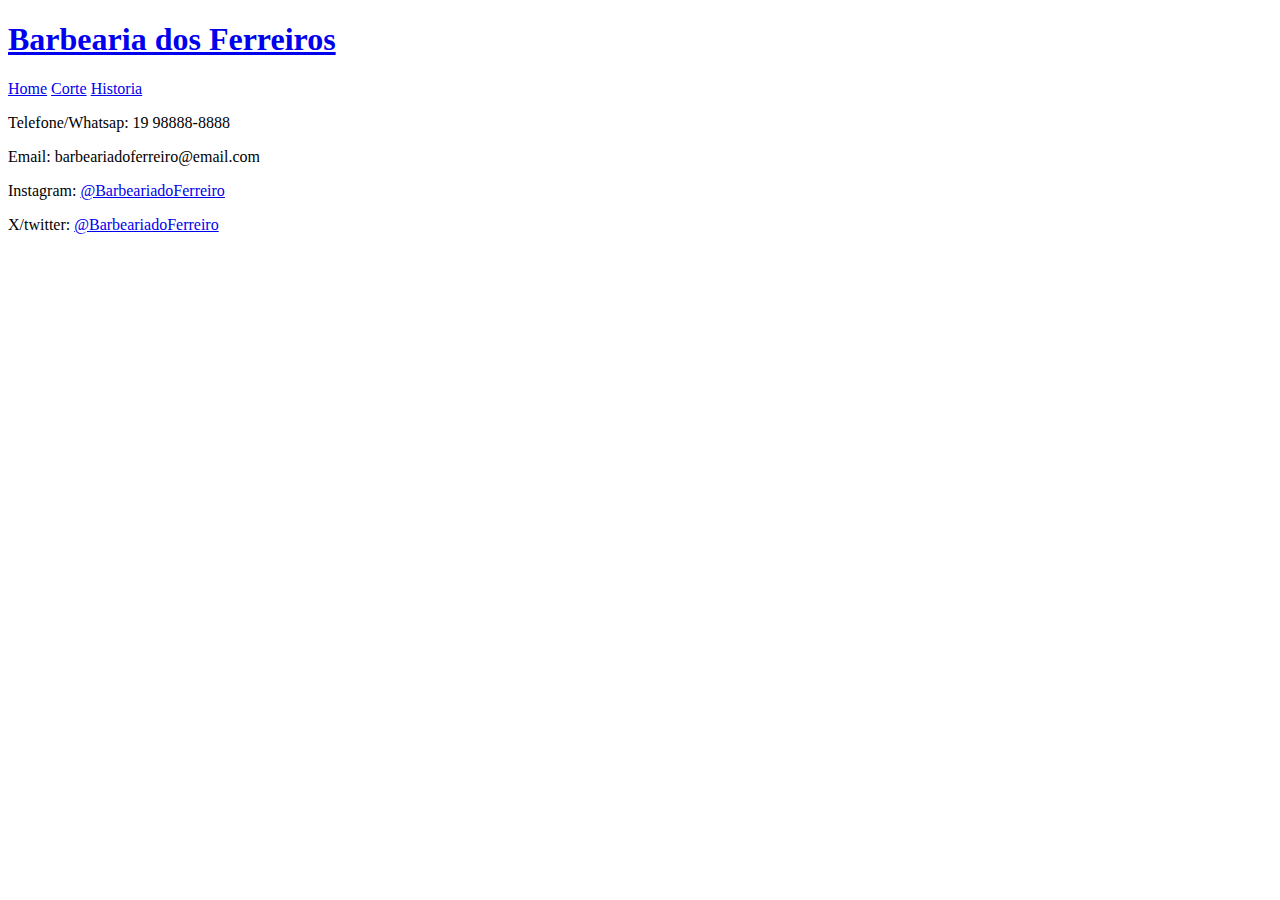
==== html/index.html @ 0729d1fe "inicio" ====
<!DOCTYPE html>
<html lang="pt-br">
<head>
    <meta charset="UTF-8">
    <meta name="viewport" content="width=device-width, initial-scale=1.0">
    <title>Home</title>
</head>
<body>
    <Header>
        <a href="#"><h1>Barbearia dos Ferreiros</h1></a>
        <nav>
            <a href="#">Home</a>
            <a href="#">Corte</a>
            <a href="#">Historia</a>
            <div class="contados">
                <p>Telefone/Whatsap: 19 98888-8888</p>
                <p>Email: barbeariadoferreiro@email.com</p>
                <p>Instagram: <a href="#">@BarbeariadoFerreiro</a></p>
                <p>X/twitter: <a href="#">@BarbeariadoFerreiro</a></p>
            </div>
        </nav>
    </Header>
    <main>

    </main>
    <footer>

    </footer>
</body>
</html>
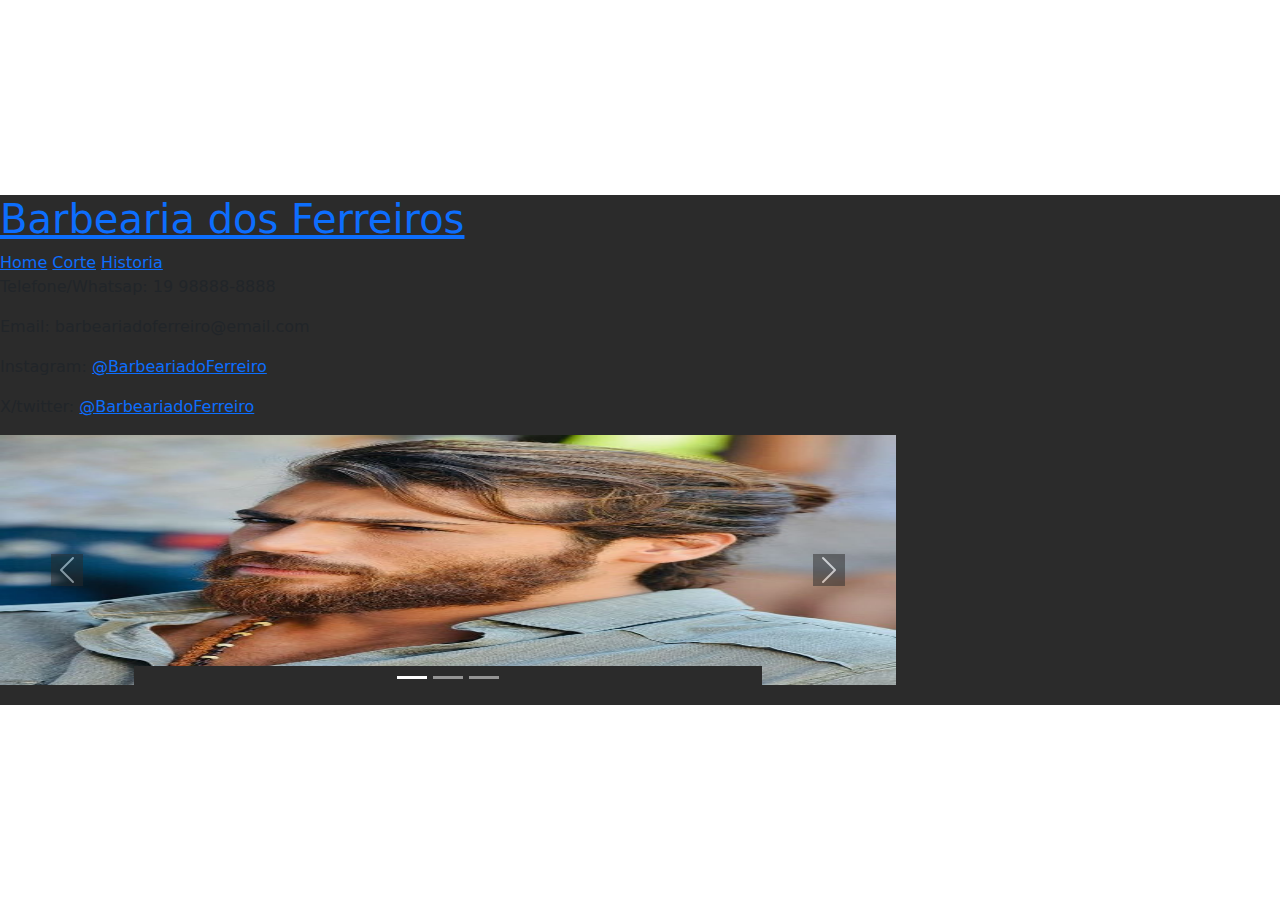
==== commit 330eba4a: "update" ====
--- a/html/index.html
+++ b/html/index.html
@@ -4,8 +4,16 @@
     <meta charset="UTF-8">
     <meta name="viewport" content="width=device-width, initial-scale=1.0">
     <title>Home</title>
+    <link href="https://cdn.jsdelivr.net/npm/bootstrap@5.3.2/dist/css/bootstrap.min.css" rel="stylesheet">
+    <script src="https://cdn.jsdelivr.net/npm/bootstrap@5.3.2/dist/js/bootstrap.bundle.min.js" defer></script>
+    <link rel="stylesheet" href="/css/header.css">
+    <link rel="stylesheet" href="/css/index.css">
+    <link rel="stylesheet" href="/css/carosel.css">
+    
+
 </head>
 <body>
+    
     <Header>
         <a href="#"><h1>Barbearia dos Ferreiros</h1></a>
         <nav>
@@ -21,7 +29,32 @@
         </nav>
     </Header>
     <main>
-
+        <div id="carouselExampleIndicators" class="carousel slide">
+            <div class="carousel-indicators">
+              <button type="button" data-bs-target="#carouselExampleIndicators" data-bs-slide-to="0" class="active" aria-current="true" aria-label="Slide 1"></button>
+              <button type="button" data-bs-target="#carouselExampleIndicators" data-bs-slide-to="1" aria-label="Slide 2"></button>
+              <button type="button" data-bs-target="#carouselExampleIndicators" data-bs-slide-to="2" aria-label="Slide 3"></button>
+            </div>
+            <div class="carousel-inner">
+              <div class="carousel-item active">
+                <img src="/image/image_1.png" class="d-block w-100" alt="...">
+              </div>
+              <div class="carousel-item">
+                <img src="/image/image_2.webp" class="d-block w-100" alt="...">
+              </div>
+              <div class="carousel-item">
+                <img src="/image/image_3.jpg" class="d-block w-100" alt="...">
+              </div>
+            </div>
+            <button class="carousel-control-prev" type="button" data-bs-target="#carouselExampleIndicators" data-bs-slide="prev">
+              <span class="carousel-control-prev-icon" aria-hidden="true"></span>
+              <span class="visually-hidden">Previous</span>
+            </button>
+            <button class="carousel-control-next" type="button" data-bs-target="#carouselExampleIndicators" data-bs-slide="next">
+              <span class="carousel-control-next-icon" aria-hidden="true"></span>
+              <span class="visually-hidden">Next</span>
+            </button>
+          </div>
     </main>
     <footer>
 
--- a/css/index.css
+++ b/css/index.css
@@ -0,0 +1,15 @@
+*{
+    padding: 0px;
+    margin: 0px;
+    background-color: rgb(43, 43, 43);
+    color: white;
+    text-decoration: none;
+    color: inherit; 
+}
+body{
+    display: flex;
+    justify-content: center;
+    flex-direction: column;
+    width: 100vw;
+    height: 100vh;
+}               --- a/css/carosel.css
+++ b/css/carosel.css
@@ -0,0 +1,28 @@
+#carouselExampleIndicators{
+    width: 70vw;
+    height: 30vh;
+}
+
+.carousel-control{
+    color: #fff;
+    width: .5;
+    opacity: .9;
+    transition: opacity .15 ease;
+}
+.carousel-indicator{
+    width: 30px;
+    height: 3px;
+    
+}
+.carousel-caption{
+    width: 70%;
+    color:white;
+    padding: 1.25rem;
+}
+.carousel-control-icon{
+
+}
+img{
+    width: 500px;
+    height: 250px;
+}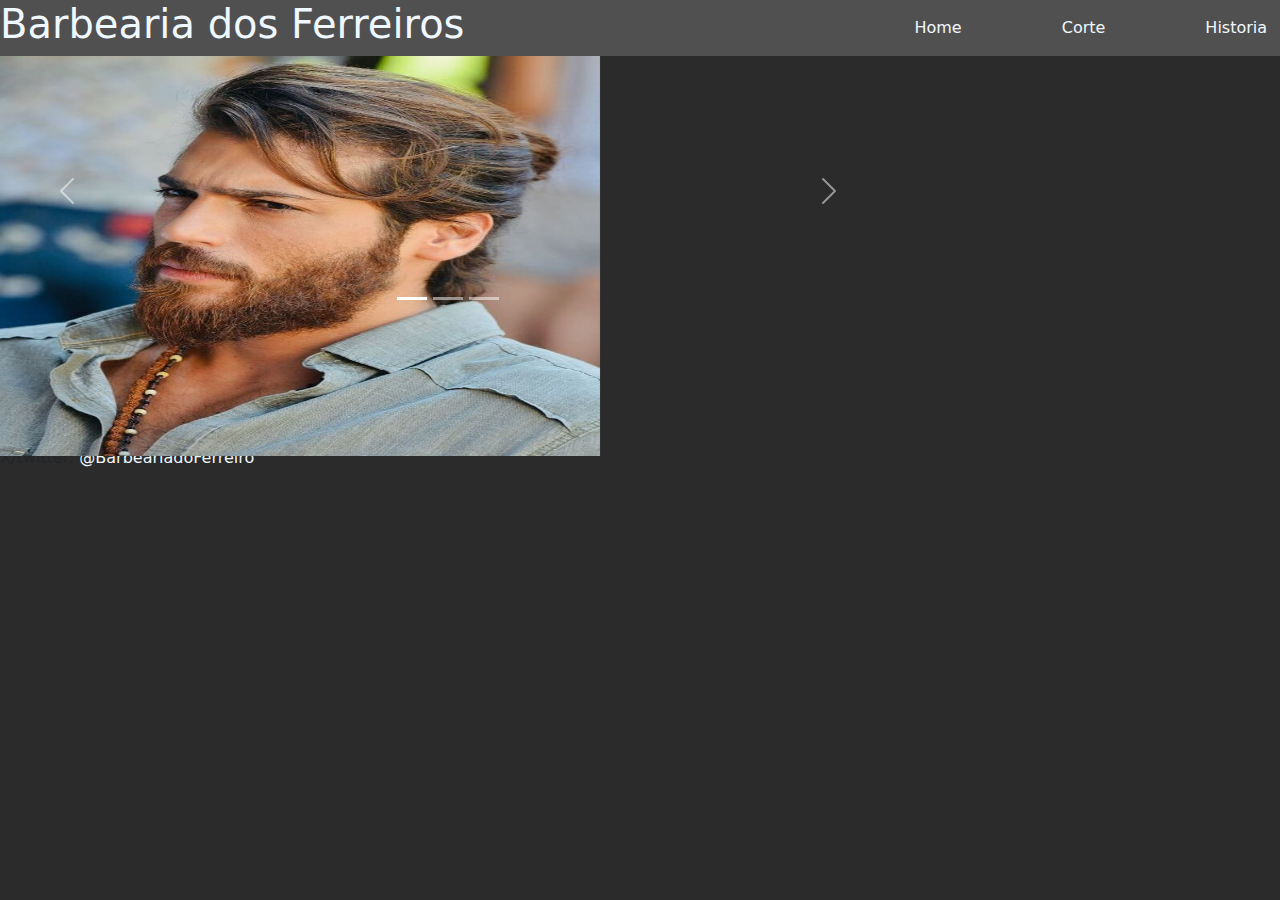
==== commit 6bccd47c: "carousel" ====
--- a/html/index.html
+++ b/html/index.html
@@ -20,12 +20,6 @@
             <a href="#">Home</a>
             <a href="#">Corte</a>
             <a href="#">Historia</a>
-            <div class="contados">
-                <p>Telefone/Whatsap: 19 98888-8888</p>
-                <p>Email: barbeariadoferreiro@email.com</p>
-                <p>Instagram: <a href="#">@BarbeariadoFerreiro</a></p>
-                <p>X/twitter: <a href="#">@BarbeariadoFerreiro</a></p>
-            </div>
         </nav>
     </Header>
     <main>
@@ -37,13 +31,13 @@
             </div>
             <div class="carousel-inner">
               <div class="carousel-item active">
-                <img src="/image/image_1.png" class="d-block w-100" alt="...">
+                <img src="/image/image_1.png" alt="...">
               </div>
               <div class="carousel-item">
-                <img src="/image/image_2.webp" class="d-block w-100" alt="...">
+                <img src="/image/image_2.webp" alt="...">
               </div>
               <div class="carousel-item">
-                <img src="/image/image_3.jpg" class="d-block w-100" alt="...">
+                <img src="/image/image_3.jpg" alt="...">
               </div>
             </div>
             <button class="carousel-control-prev" type="button" data-bs-target="#carouselExampleIndicators" data-bs-slide="prev">
@@ -57,7 +51,12 @@
           </div>
     </main>
     <footer>
-
+        <div class="contados">
+            <p>Telefone/Whatsap: 19 98888-8888</p>
+            <p>Email: barbeariadoferreiro@email.com</p>
+            <p>Instagram: <a href="#">@BarbeariadoFerreiro</a></p>
+            <p>X/twitter: <a href="#">@BarbeariadoFerreiro</a></p>
+        </div>
     </footer>
 </body>
 </html>--- a/css/header.css
+++ b/css/header.css
@@ -0,0 +1,18 @@
+header{
+    display: flex;
+    justify-items: center;
+    align-items: center;
+    gap: 450px;
+    background-color: rgb(80, 80, 80);
+}
+
+nav{
+    display: flex;
+    justify-items: center;
+    align-items: center;
+    gap: 100px
+}
+a{
+    color: aliceblue;
+    text-decoration: none;
+}
--- a/css/index.css
+++ b/css/index.css
@@ -1,15 +1,14 @@
 *{
     padding: 0px;
     margin: 0px;
-    background-color: rgb(43, 43, 43);
     color: white;
     text-decoration: none;
     color: inherit; 
 }
 body{
     display: flex;
-    justify-content: center;
     flex-direction: column;
     width: 100vw;
     height: 100vh;
+    background-color: rgb(43, 43, 43);
 }               --- a/css/carosel.css
+++ b/css/carosel.css
@@ -23,6 +23,11 @@
 
 }
 img{
-    width: 500px;
-    height: 250px;
+    width: 600px;
+    height: 400px;
+}
+.carousel-inner{
+    display: flex;
+    justify-items: center;
+    align-items: center;
 }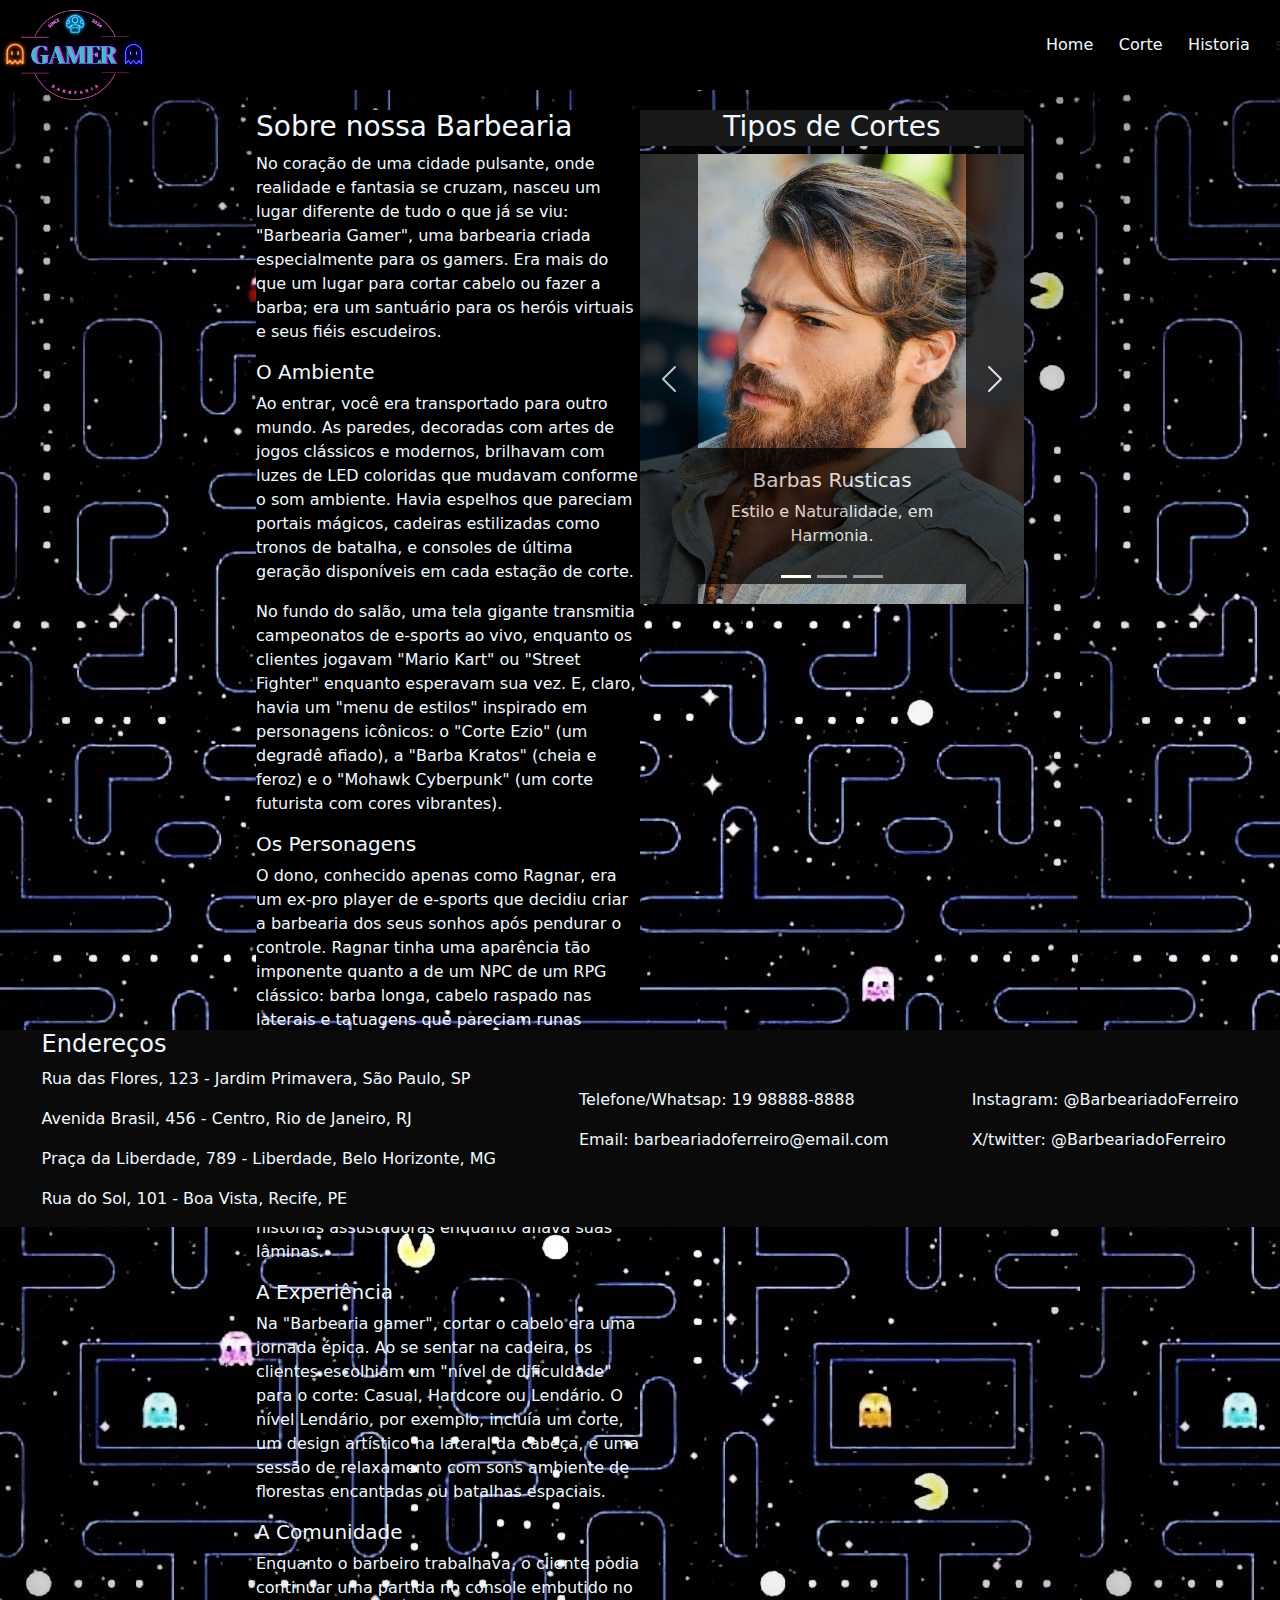
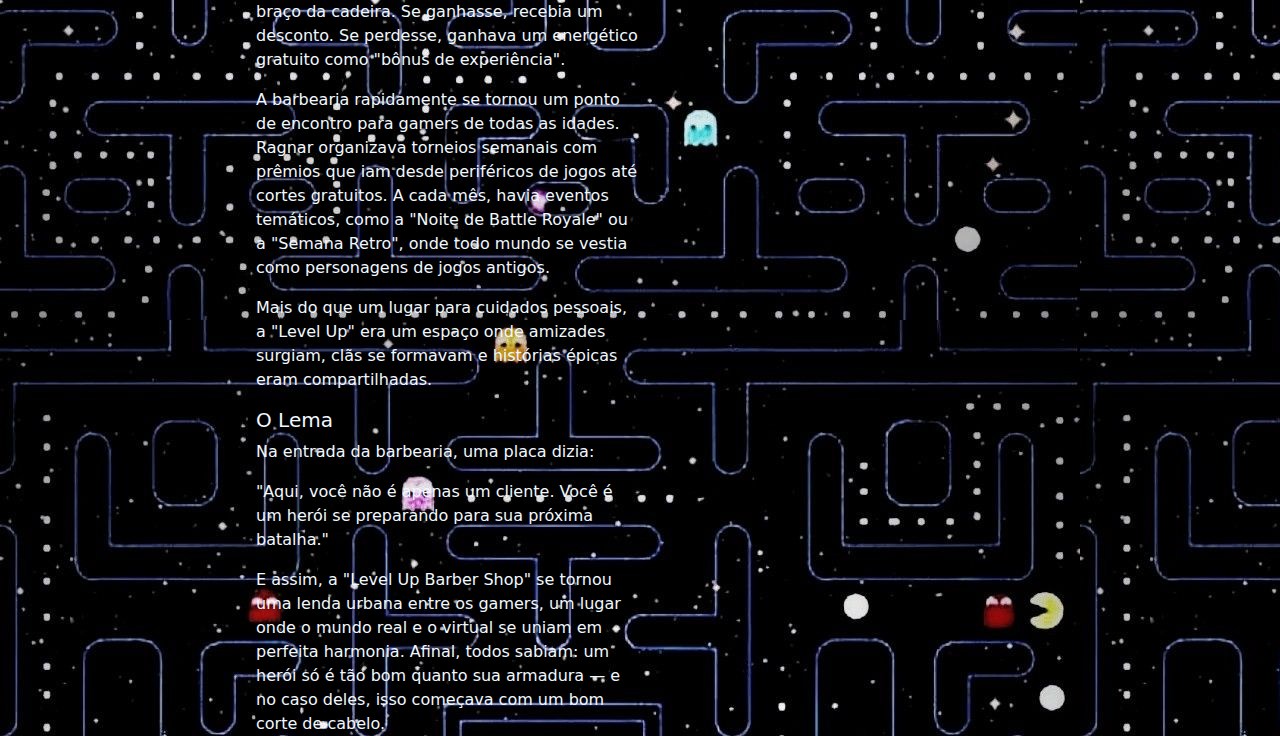
==== commit fabbf08b: "mostra" ====
--- a/html/index.html
+++ b/html/index.html
@@ -9,54 +9,114 @@
     <link rel="stylesheet" href="/css/header.css">
     <link rel="stylesheet" href="/css/index.css">
     <link rel="stylesheet" href="/css/carosel.css">
+    <link rel="stylesheet" href="/css/main.css">
+    <link rel="stylesheet" href="/css/footer.css">
     
 
 </head>
 <body>
     
     <Header>
-        <a href="#"><h1>Barbearia dos Ferreiros</h1></a>
+        <a href="#"><img class="logo" src="/image/logo.png" alt=""></a>
         <nav>
             <a href="#">Home</a>
             <a href="#">Corte</a>
-            <a href="#">Historia</a>
+            <a href="#">Historia</a>s
         </nav>
     </Header>
     <main>
-        <div id="carouselExampleIndicators" class="carousel slide">
-            <div class="carousel-indicators">
-              <button type="button" data-bs-target="#carouselExampleIndicators" data-bs-slide-to="0" class="active" aria-current="true" aria-label="Slide 1"></button>
-              <button type="button" data-bs-target="#carouselExampleIndicators" data-bs-slide-to="1" aria-label="Slide 2"></button>
-              <button type="button" data-bs-target="#carouselExampleIndicators" data-bs-slide-to="2" aria-label="Slide 3"></button>
+        <div class="container-1">
+          <div class="sobre">
+            <h3>Sobre nossa Barbearia</h3>
+            <p>No coração de uma cidade pulsante, onde realidade e fantasia se cruzam, nasceu um lugar diferente de tudo o que já se viu: "Barbearia Gamer", uma barbearia criada especialmente para os gamers. Era mais do que um lugar para cortar cabelo ou fazer a barba; era um santuário para os heróis virtuais e seus fiéis escudeiros.</p>
+            <h5>O Ambiente</h5>
+            <p>Ao entrar, você era transportado para outro mundo. As paredes, decoradas com artes de jogos clássicos e modernos, brilhavam com luzes de LED coloridas que mudavam conforme o som ambiente. Havia espelhos que pareciam portais mágicos, cadeiras estilizadas como tronos de batalha, e consoles de última geração disponíveis em cada estação de corte.</p>
+            <p>No fundo do salão, uma tela gigante transmitia campeonatos de e-sports ao vivo, enquanto os clientes jogavam "Mario Kart" ou "Street Fighter" enquanto esperavam sua vez. E, claro, havia um "menu de estilos" inspirado em personagens icônicos: o "Corte Ezio" (um degradê afiado), a "Barba Kratos" (cheia e feroz) e o "Mohawk Cyberpunk" (um corte futurista com cores vibrantes).
+            </p>
+            <h5>Os Personagens</h5>
+            <p>O dono, conhecido apenas como Ragnar, era um ex-pro player de e-sports que decidiu criar a barbearia dos seus sonhos após pendurar o controle. Ragnar tinha uma aparência tão imponente quanto a de um NPC de um RPG clássico: barba longa, cabelo raspado nas laterais e tatuagens que pareciam runas mágicas.
+            </p>
+            <p>Seus barbeiros eram tão únicos quanto ele. Havia Miko, uma especialista em cortes com designs geométricos que mais pareciam pixel art; Luna, que fazia barbas com perfeição digna de um elfo das florestas, e Vlad, um fã de jogos de terror que dava aos clientes histórias assustadoras enquanto afiava suas lâminas.
+            </p>
+            <h5>A Experiência</h5>
+            <p>Na "Barbearia gamer", cortar o cabelo era uma jornada épica. Ao se sentar na cadeira, os clientes escolhiam um "nível de dificuldade" para o corte: Casual, Hardcore ou Lendário. O nível Lendário, por exemplo, incluía um corte, um design artístico na lateral da cabeça, e uma sessão de relaxamento com sons ambiente de florestas encantadas ou batalhas espaciais.</p>
+
+            <h5>A Comunidade</h5>
+            <p>
+              Enquanto o barbeiro trabalhava, o cliente podia continuar uma partida no console embutido no braço da cadeira. Se ganhasse, recebia um desconto. Se perdesse, ganhava um energético gratuito como "bônus de experiência".
+            </p>
+            <p>A barbearia rapidamente se tornou um ponto de encontro para gamers de todas as idades. Ragnar organizava torneios semanais com prêmios que iam desde periféricos de jogos até cortes gratuitos. A cada mês, havia eventos temáticos, como a "Noite de Battle Royale" ou a "Semana Retro", onde todo mundo se vestia como personagens de jogos antigos.</p>
+            <p>Mais do que um lugar para cuidados pessoais, a "Level Up" era um espaço onde amizades surgiam, clãs se formavam e histórias épicas eram compartilhadas.</p>
+
+            <h5>O Lema</h5>
+
+            <p>Na entrada da barbearia, uma placa dizia:</p>
+            <p>"Aqui, você não é apenas um cliente. Você é um herói se preparando para sua próxima batalha."</p>
+            <p>E assim, a "Level Up Barber Shop" se tornou uma lenda urbana entre os gamers, um lugar onde o mundo real e o virtual se uniam em perfeita harmonia. Afinal, todos sabiam: um herói só é tão bom quanto sua armadura — e no caso deles, isso começava com um bom corte de cabelo.</p> 
+          </div>
+          <div class="carosel-boot">
+            <h3 class="tipos">Tipos de Cortes</h3>
+            <div id="carouselExampleIndicators" class="carousel slide">
+                <div class="carousel-indicators">
+                  <button type="button" data-bs-target="#carouselExampleIndicators" data-bs-slide-to="0" class="active" aria-current="true" aria-label="Slide 1"></button>
+                  <button type="button" data-bs-target="#carouselExampleIndicators" data-bs-slide-to="1" aria-label="Slide 2"></button>
+                  <button type="button" data-bs-target="#carouselExampleIndicators" data-bs-slide-to="2" aria-label="Slide 3"></button>
+                </div>
+                <div class="carousel-inner">
+                  <div class="carousel-item active">
+                    <img src="/image/image_1.png" alt="...">
+                    <div class="carousel-caption d-none d-md-block">
+                      <h5>Barbas Rusticas</h5>
+                      <p>Estilo e Naturalidade, em Harmonia.</p>
+                    </div>          
+                  </div>
+                  <div class="carousel-item">
+                    <img src="/image/image_2.webp" alt="...">
+                    <div class="carousel-caption d-none d-md-block">
+                      <h5>Barbas Mordernas</h5>
+                      <p>Sempre na onda das Tendências.</p>
+                    </div>          
+                  </div>
+                  <div class="carousel-item">
+                    <img src="/image/image_3.jpg" alt="...">
+                    <div class="carousel-caption d-none d-md-block">
+                      <h5>Barbas Formais</h5>
+                      <p>Para quem escolheu ser Elegante com sua barba.</p>
+                    </div>          
+                  </div>
+                </div>
+                <button class="carousel-control-prev mudar" type="button" data-bs-target="#carouselExampleIndicators" data-bs-slide="prev">
+                  <span class="carousel-control-prev-icon" aria-hidden="true"></span>
+                  <span class="visually-hidden">Previous</span>
+                </button>
+                <button class="carousel-control-next mudar" type="button" data-bs-target="#carouselExampleIndicators" data-bs-slide="next">
+                  <span class="carousel-control-next-icon" aria-hidden="true"></span>
+                  <span class="visually-hidden">Next</span>
+                </button>
             </div>
-            <div class="carousel-inner">
-              <div class="carousel-item active">
-                <img src="/image/image_1.png" alt="...">
-              </div>
-              <div class="carousel-item">
-                <img src="/image/image_2.webp" alt="...">
-              </div>
-              <div class="carousel-item">
-                <img src="/image/image_3.jpg" alt="...">
-              </div>
-            </div>
-            <button class="carousel-control-prev" type="button" data-bs-target="#carouselExampleIndicators" data-bs-slide="prev">
-              <span class="carousel-control-prev-icon" aria-hidden="true"></span>
-              <span class="visually-hidden">Previous</span>
-            </button>
-            <button class="carousel-control-next" type="button" data-bs-target="#carouselExampleIndicators" data-bs-slide="next">
-              <span class="carousel-control-next-icon" aria-hidden="true"></span>
-              <span class="visually-hidden">Next</span>
-            </button>
           </div>
+        </div>
     </main>
     <footer>
         <div class="contados">
-            <p>Telefone/Whatsap: 19 98888-8888</p>
-            <p>Email: barbeariadoferreiro@email.com</p>
-            <p>Instagram: <a href="#">@BarbeariadoFerreiro</a></p>
-            <p>X/twitter: <a href="#">@BarbeariadoFerreiro</a></p>
+          <div class="locais">
+            <h4>Endereços </h4>
+            <p class="address">Rua das Flores, 123 - Jardim Primavera, São Paulo, SP</p>
+            <p class="address">Avenida Brasil, 456 - Centro, Rio de Janeiro, RJ</p>
+            <p class="address">Praça da Liberdade, 789 - Liberdade, Belo Horizonte, MG</p>
+            <p class="address">Rua do Sol, 101 - Boa Vista, Recife, PE</p>
+          </div>
+            <div class="administrativo">
+              <p>Telefone/Whatsap: 19 98888-8888</p>
+              <p>Email: barbeariadoferreiro@email.com</p>
+            </div>
+            <div class="redesociais">
+              <p>Instagram: <a href="#">@BarbeariadoFerreiro</a></p>
+              <p>X/twitter: <a href="#">@BarbeariadoFerreiro</a></p>
+            </div>
+
         </div>
+
     </footer>
 </body>
 </html>--- a/css/header.css
+++ b/css/header.css
@@ -2,17 +2,23 @@
     display: flex;
     justify-items: center;
     align-items: center;
-    gap: 450px;
-    background-color: rgb(80, 80, 80);
+    gap: 70vw;
+    background-color: rgb(0, 0, 0);
+    height: 10vh;
+    padding: 0px;
 }
 
 nav{
     display: flex;
     justify-items: center;
     align-items: center;
-    gap: 100px
+    gap: 2vw
 }
 a{
     color: aliceblue;
     text-decoration: none;
 }
+.logo{
+    width: 150px;
+    height: 150px;
+}--- a/css/index.css
+++ b/css/index.css
@@ -8,7 +8,9 @@
 body{
     display: flex;
     flex-direction: column;
+    justify-content: space-between;
     width: 100vw;
-    height: 100vh;
-    background-color: rgb(43, 43, 43);
+    background-image: url(/image/background_main.jpg);
+    height: 120vh;
+    gap: 20px;
 }               --- a/css/carosel.css
+++ b/css/carosel.css
@@ -1,33 +1,27 @@
-#carouselExampleIndicators{
-    width: 70vw;
-    height: 30vh;
+@import "../node_modules/bootstrap/scss/bootstrap";
+
+.slide{
+    width: 30vw;
+    height: 50vh;
+}
+img{
+    width: 30vw;
+    height: 50vh;
 }
 
-.carousel-control{
-    color: #fff;
-    width: .5;
-    opacity: .9;
-    transition: opacity .15 ease;
+.d-md-block{
+    background-color: black;
+    opacity: .7;
 }
-.carousel-indicator{
-    width: 30px;
-    height: 3px;
-    
+
+.mudar{
+    background-color: black;
+    opacity: .7;
 }
-.carousel-caption{
-    width: 70%;
-    color:white;
-    padding: 1.25rem;
-}
-.carousel-control-icon{
-
-}
-img{
-    width: 600px;
-    height: 400px;
-}
-.carousel-inner{
-    display: flex;
-    justify-items: center;
-    align-items: center;
+.tipos{
+    color: aliceblue;
+    height: 4vh;
+    width: 30vw;
+    background-color: rgb(24, 24, 24);
+    text-align: center;
 }--- a/css/main.css
+++ b/css/main.css
@@ -0,0 +1,19 @@
+main{
+    display: flex;
+    justify-content: center;
+    align-items: center;
+    flex-direction: column;
+
+}
+
+.sobre{
+    height: 100vh;
+    width: 30vw;
+    background-color: black;
+    color: aliceblue;
+}
+.container-1{
+    display: flex;
+    flex-direction: row;
+    justify-content: space-around;
+}
--- a/css/footer.css
+++ b/css/footer.css
@@ -0,0 +1,11 @@
+footer{
+    background-color: rgb(10, 10, 10);
+    width: 100vw;
+    height: 30vh;
+    color: aliceblue;
+}
+.contados{
+    display: flex;
+    justify-content: space-around;
+    align-items: center;
+}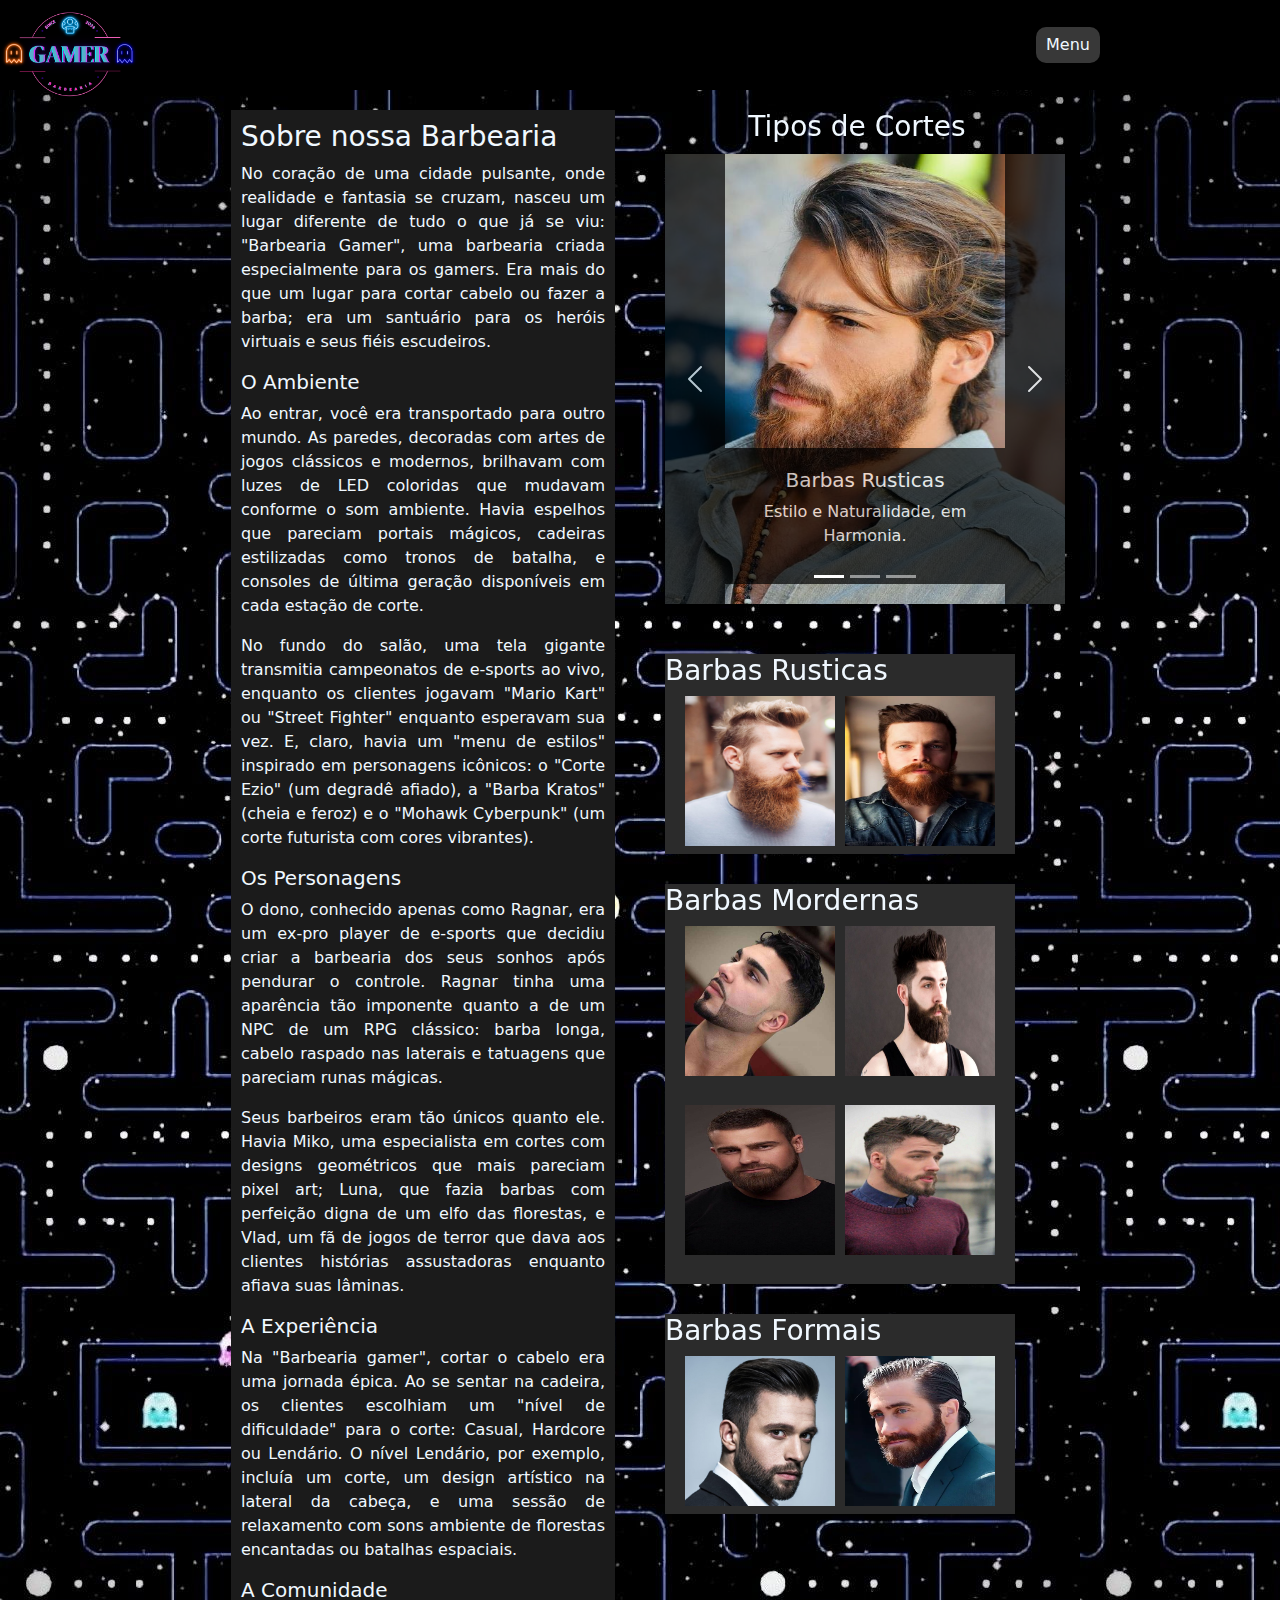
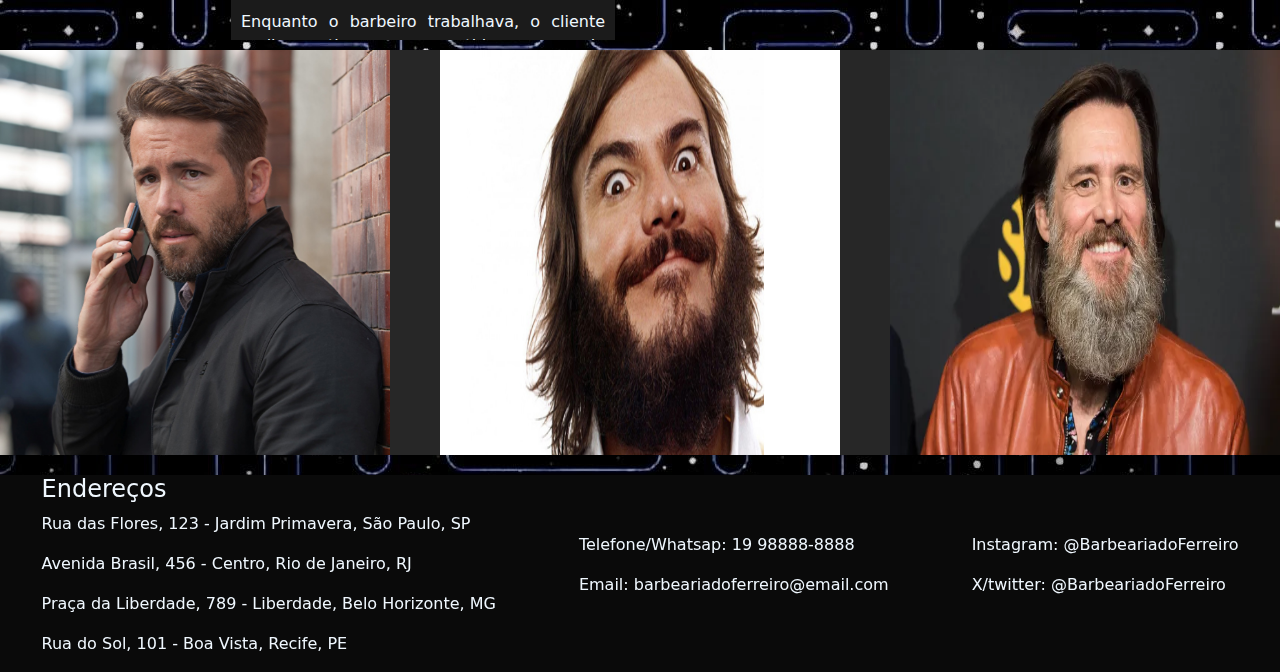
==== commit 66a62c4d: "final-trabalho" ====
--- a/html/index.html
+++ b/html/index.html
@@ -1,122 +1,261 @@
 <!DOCTYPE html>
 <html lang="pt-br">
+
 <head>
-    <meta charset="UTF-8">
-    <meta name="viewport" content="width=device-width, initial-scale=1.0">
-    <title>Home</title>
-    <link href="https://cdn.jsdelivr.net/npm/bootstrap@5.3.2/dist/css/bootstrap.min.css" rel="stylesheet">
-    <script src="https://cdn.jsdelivr.net/npm/bootstrap@5.3.2/dist/js/bootstrap.bundle.min.js" defer></script>
-    <link rel="stylesheet" href="/css/header.css">
-    <link rel="stylesheet" href="/css/index.css">
-    <link rel="stylesheet" href="/css/carosel.css">
-    <link rel="stylesheet" href="/css/main.css">
-    <link rel="stylesheet" href="/css/footer.css">
-    
+  <meta charset="UTF-8">
+  <meta name="viewport" content="width=device-width, initial-scale=1.0">
+  <title>Home</title>
+  <link href="https://cdn.jsdelivr.net/npm/bootstrap@5.3.2/dist/css/bootstrap.min.css" rel="stylesheet">
+  <script src="https://cdn.jsdelivr.net/npm/bootstrap@5.3.2/dist/js/bootstrap.bundle.min.js" defer></script>
+  <link rel="stylesheet" href="/css/header.css">
+  <link rel="stylesheet" href="/css/index.css">
+  <link rel="stylesheet" href="/css/carosel.css">
+  <link rel="stylesheet" href="/css/main.css">
+  <link rel="stylesheet" href="/css/footer.css">
+  <link rel="stylesheet" href="/css/preco.css">
+  <link rel="stylesheet" href="/css/depoimentos.css">
+
 
 </head>
+
 <body>
-    
-    <Header>
-        <a href="#"><img class="logo" src="/image/logo.png" alt=""></a>
-        <nav>
-            <a href="#">Home</a>
-            <a href="#">Corte</a>
-            <a href="#">Historia</a>s
-        </nav>
-    </Header>
-    <main>
-        <div class="container-1">
-          <div class="sobre">
-            <h3>Sobre nossa Barbearia</h3>
-            <p>No coração de uma cidade pulsante, onde realidade e fantasia se cruzam, nasceu um lugar diferente de tudo o que já se viu: "Barbearia Gamer", uma barbearia criada especialmente para os gamers. Era mais do que um lugar para cortar cabelo ou fazer a barba; era um santuário para os heróis virtuais e seus fiéis escudeiros.</p>
-            <h5>O Ambiente</h5>
-            <p>Ao entrar, você era transportado para outro mundo. As paredes, decoradas com artes de jogos clássicos e modernos, brilhavam com luzes de LED coloridas que mudavam conforme o som ambiente. Havia espelhos que pareciam portais mágicos, cadeiras estilizadas como tronos de batalha, e consoles de última geração disponíveis em cada estação de corte.</p>
-            <p>No fundo do salão, uma tela gigante transmitia campeonatos de e-sports ao vivo, enquanto os clientes jogavam "Mario Kart" ou "Street Fighter" enquanto esperavam sua vez. E, claro, havia um "menu de estilos" inspirado em personagens icônicos: o "Corte Ezio" (um degradê afiado), a "Barba Kratos" (cheia e feroz) e o "Mohawk Cyberpunk" (um corte futurista com cores vibrantes).
-            </p>
-            <h5>Os Personagens</h5>
-            <p>O dono, conhecido apenas como Ragnar, era um ex-pro player de e-sports que decidiu criar a barbearia dos seus sonhos após pendurar o controle. Ragnar tinha uma aparência tão imponente quanto a de um NPC de um RPG clássico: barba longa, cabelo raspado nas laterais e tatuagens que pareciam runas mágicas.
-            </p>
-            <p>Seus barbeiros eram tão únicos quanto ele. Havia Miko, uma especialista em cortes com designs geométricos que mais pareciam pixel art; Luna, que fazia barbas com perfeição digna de um elfo das florestas, e Vlad, um fã de jogos de terror que dava aos clientes histórias assustadoras enquanto afiava suas lâminas.
-            </p>
-            <h5>A Experiência</h5>
-            <p>Na "Barbearia gamer", cortar o cabelo era uma jornada épica. Ao se sentar na cadeira, os clientes escolhiam um "nível de dificuldade" para o corte: Casual, Hardcore ou Lendário. O nível Lendário, por exemplo, incluía um corte, um design artístico na lateral da cabeça, e uma sessão de relaxamento com sons ambiente de florestas encantadas ou batalhas espaciais.</p>
-
-            <h5>A Comunidade</h5>
-            <p>
-              Enquanto o barbeiro trabalhava, o cliente podia continuar uma partida no console embutido no braço da cadeira. Se ganhasse, recebia um desconto. Se perdesse, ganhava um energético gratuito como "bônus de experiência".
-            </p>
-            <p>A barbearia rapidamente se tornou um ponto de encontro para gamers de todas as idades. Ragnar organizava torneios semanais com prêmios que iam desde periféricos de jogos até cortes gratuitos. A cada mês, havia eventos temáticos, como a "Noite de Battle Royale" ou a "Semana Retro", onde todo mundo se vestia como personagens de jogos antigos.</p>
-            <p>Mais do que um lugar para cuidados pessoais, a "Level Up" era um espaço onde amizades surgiam, clãs se formavam e histórias épicas eram compartilhadas.</p>
-
-            <h5>O Lema</h5>
-
-            <p>Na entrada da barbearia, uma placa dizia:</p>
-            <p>"Aqui, você não é apenas um cliente. Você é um herói se preparando para sua próxima batalha."</p>
-            <p>E assim, a "Level Up Barber Shop" se tornou uma lenda urbana entre os gamers, um lugar onde o mundo real e o virtual se uniam em perfeita harmonia. Afinal, todos sabiam: um herói só é tão bom quanto sua armadura — e no caso deles, isso começava com um bom corte de cabelo.</p> 
-          </div>
-          <div class="carosel-boot">
-            <h3 class="tipos">Tipos de Cortes</h3>
-            <div id="carouselExampleIndicators" class="carousel slide">
-                <div class="carousel-indicators">
-                  <button type="button" data-bs-target="#carouselExampleIndicators" data-bs-slide-to="0" class="active" aria-current="true" aria-label="Slide 1"></button>
-                  <button type="button" data-bs-target="#carouselExampleIndicators" data-bs-slide-to="1" aria-label="Slide 2"></button>
-                  <button type="button" data-bs-target="#carouselExampleIndicators" data-bs-slide-to="2" aria-label="Slide 3"></button>
+
+  <Header>
+    <a href="#"><img class="logo" src="/image/logo.png" alt=""></a>
+    <nav>
+      <button class="navbar-toggler" type="button" data-bs-toggle="collapse" data-bs-target="#navbarNavDarkDropdown"
+        aria-controls="navbarNavDarkDropdown" aria-expanded="false" aria-label="Toggle navigation">
+        Menu
+      </button>
+      <div class="collapse navbar-collapse" id="navbarNavDarkDropdown">
+        <ul class="navbar-nav">
+          <li class="nav-item dropdown">
+            <button class="btn btn-dark dropdown-toggle" data-bs-toggle="dropdown" aria-expanded="false">
+              Opções
+            </button>
+            <ul class="dropdown-menu dropdown-menu-dark">
+              <li><a class="dropdown-item" href="#sobre">Sobre</a></li>
+              <li><a class="dropdown-item" href="#corte">Corte</a></li>
+              <li><a class="dropdown-item" href="#depoimento">depoimento</a></li>
+            </ul>
+          </li>
+        </ul>
+      </div>
+
+    </nav>
+  </Header>
+  <main>
+    <div class="container-1">
+      <div id="sobre" class="sobre">
+        <h3>Sobre nossa Barbearia</h3>
+        <p>No coração de uma cidade pulsante, onde realidade e fantasia se cruzam, nasceu um lugar diferente de tudo o
+          que já se viu: "Barbearia Gamer", uma barbearia criada especialmente para os gamers. Era mais do que um lugar
+          para cortar cabelo ou fazer a barba; era um santuário para os heróis virtuais e seus fiéis escudeiros.</p>
+        <h5>O Ambiente</h5>
+        <p>Ao entrar, você era transportado para outro mundo. As paredes, decoradas com artes de jogos clássicos e
+          modernos, brilhavam com luzes de LED coloridas que mudavam conforme o som ambiente. Havia espelhos que
+          pareciam portais mágicos, cadeiras estilizadas como tronos de batalha, e consoles de última geração
+          disponíveis em cada estação de corte.</p>
+        <p>No fundo do salão, uma tela gigante transmitia campeonatos de e-sports ao vivo, enquanto os clientes jogavam
+          "Mario Kart" ou "Street Fighter" enquanto esperavam sua vez. E, claro, havia um "menu de estilos" inspirado em
+          personagens icônicos: o "Corte Ezio" (um degradê afiado), a "Barba Kratos" (cheia e feroz) e o "Mohawk
+          Cyberpunk" (um corte futurista com cores vibrantes).
+        </p>
+        <h5>Os Personagens</h5>
+        <p>O dono, conhecido apenas como Ragnar, era um ex-pro player de e-sports que decidiu criar a barbearia dos seus
+          sonhos após pendurar o controle. Ragnar tinha uma aparência tão imponente quanto a de um NPC de um RPG
+          clássico: barba longa, cabelo raspado nas laterais e tatuagens que pareciam runas mágicas.
+        </p>
+        <p>Seus barbeiros eram tão únicos quanto ele. Havia Miko, uma especialista em cortes com designs geométricos que
+          mais pareciam pixel art; Luna, que fazia barbas com perfeição digna de um elfo das florestas, e Vlad, um fã de
+          jogos de terror que dava aos clientes histórias assustadoras enquanto afiava suas lâminas.
+        </p>
+        <h5>A Experiência</h5>
+        <p>Na "Barbearia gamer", cortar o cabelo era uma jornada épica. Ao se sentar na cadeira, os clientes escolhiam
+          um "nível de dificuldade" para o corte: Casual, Hardcore ou Lendário. O nível Lendário, por exemplo, incluía
+          um corte, um design artístico na lateral da cabeça, e uma sessão de relaxamento com sons ambiente de florestas
+          encantadas ou batalhas espaciais.</p>
+
+        <h5>A Comunidade</h5>
+        <p>
+          Enquanto o barbeiro trabalhava, o cliente podia continuar uma partida no console embutido no braço da cadeira.
+          Se ganhasse, recebia um desconto. Se perdesse, ganhava um energético gratuito como "bônus de experiência".
+        </p>
+        <p>A barbearia rapidamente se tornou um ponto de encontro para gamers de todas as idades. Ragnar organizava
+          torneios semanais com prêmios que iam desde periféricos de jogos até cortes gratuitos. A cada mês, havia
+          eventos temáticos, como a "Noite de Battle Royale" ou a "Semana Retro", onde todo mundo se vestia como
+          personagens de jogos antigos.</p>
+        <p>Mais do que um lugar para cuidados pessoais, a "Level Up" era um espaço onde amizades surgiam, clãs se
+          formavam e histórias épicas eram compartilhadas.</p>
+
+        <h5>O Lema</h5>
+        <p>Na entrada da barbearia, uma placa dizia: "Aqui, você não é apenas um cliente. Você é um herói se preparando
+          para sua próxima batalha."</p>
+        <p>E assim, a "Barbearia Gamer" se tornou uma lenda urbana entre os gamers, um lugar onde o mundo real e o
+          virtual se uniam em perfeita harmonia. Afinal, todos sabiam: um herói só é tão bom quanto sua armadura — e no
+          caso deles, isso começava com um bom corte de cabelo.</p>
+      </div>
+      <div class="container-2">
+        <div class="carosel-boot">
+          <h3 class="tipos">Tipos de Cortes</h3>
+          <div id="carouselExampleIndicators" class="carousel slide">
+            <div class="carousel-indicators">
+              <button type="button" data-bs-target="#carouselExampleIndicators" data-bs-slide-to="0" class="active"
+                aria-current="true" aria-label="Slide 1"></button>
+              <button type="button" data-bs-target="#carouselExampleIndicators" data-bs-slide-to="1"
+                aria-label="Slide 2"></button>
+              <button type="button" data-bs-target="#carouselExampleIndicators" data-bs-slide-to="2"
+                aria-label="Slide 3"></button>
+            </div>
+            <div class="carousel-inner">
+              <div class="carousel-item active">
+                <img class="cardimg" src="/image/image_1.png" alt="...">
+                <div class="carousel-caption d-none d-md-block">
+                  <h5>Barbas Rusticas</h5>
+                  <p>Estilo e Naturalidade, em Harmonia.</p>
                 </div>
-                <div class="carousel-inner">
-                  <div class="carousel-item active">
-                    <img src="/image/image_1.png" alt="...">
-                    <div class="carousel-caption d-none d-md-block">
-                      <h5>Barbas Rusticas</h5>
-                      <p>Estilo e Naturalidade, em Harmonia.</p>
-                    </div>          
-                  </div>
-                  <div class="carousel-item">
-                    <img src="/image/image_2.webp" alt="...">
-                    <div class="carousel-caption d-none d-md-block">
-                      <h5>Barbas Mordernas</h5>
-                      <p>Sempre na onda das Tendências.</p>
-                    </div>          
-                  </div>
-                  <div class="carousel-item">
-                    <img src="/image/image_3.jpg" alt="...">
-                    <div class="carousel-caption d-none d-md-block">
-                      <h5>Barbas Formais</h5>
-                      <p>Para quem escolheu ser Elegante com sua barba.</p>
-                    </div>          
-                  </div>
+              </div>
+              <div class="carousel-item">
+                <img src="/image/image_2.webp" alt="...">
+                <div class="carousel-caption d-none d-md-block">
+                  <h5>Barbas Mordernas</h5>
+                  <p>Sempre na onda das Tendências.</p>
                 </div>
-                <button class="carousel-control-prev mudar" type="button" data-bs-target="#carouselExampleIndicators" data-bs-slide="prev">
-                  <span class="carousel-control-prev-icon" aria-hidden="true"></span>
-                  <span class="visually-hidden">Previous</span>
-                </button>
-                <button class="carousel-control-next mudar" type="button" data-bs-target="#carouselExampleIndicators" data-bs-slide="next">
-                  <span class="carousel-control-next-icon" aria-hidden="true"></span>
-                  <span class="visually-hidden">Next</span>
-                </button>
-            </div>
-          </div>
-        </div>
-    </main>
-    <footer>
-        <div class="contados">
-          <div class="locais">
-            <h4>Endereços </h4>
-            <p class="address">Rua das Flores, 123 - Jardim Primavera, São Paulo, SP</p>
-            <p class="address">Avenida Brasil, 456 - Centro, Rio de Janeiro, RJ</p>
-            <p class="address">Praça da Liberdade, 789 - Liberdade, Belo Horizonte, MG</p>
-            <p class="address">Rua do Sol, 101 - Boa Vista, Recife, PE</p>
-          </div>
-            <div class="administrativo">
-              <p>Telefone/Whatsap: 19 98888-8888</p>
-              <p>Email: barbeariadoferreiro@email.com</p>
-            </div>
-            <div class="redesociais">
-              <p>Instagram: <a href="#">@BarbeariadoFerreiro</a></p>
-              <p>X/twitter: <a href="#">@BarbeariadoFerreiro</a></p>
-            </div>
-
-        </div>
-
-    </footer>
+              </div>
+              <div class="carousel-item">
+                <img src="/image/image_3.jpg" alt="...">
+                <div class="carousel-caption d-none d-md-block">
+                  <h5>Barbas Formais</h5>
+                  <p>Para quem escolheu ser Elegante com sua barba.</p>
+                </div>
+              </div>
+            </div>
+            <button class="carousel-control-prev mudar" type="button" data-bs-target="#carouselExampleIndicators"
+              data-bs-slide="prev">
+              <span class="carousel-control-prev-icon" aria-hidden="true"></span>
+              <span class="visually-hidden">Previous</span>
+            </button>
+            <button class="carousel-control-next mudar" type="button" data-bs-target="#carouselExampleIndicators"
+              data-bs-slide="next">
+              <span class="carousel-control-next-icon" aria-hidden="true"></span>
+              <span class="visually-hidden">Next</span>
+            </button>
+          </div>
+        </div>
+        <div id="corte" class="serviços">
+
+          <div class="barbarus">
+            <h3>Barbas Rusticas</h3>
+            <div class="acima">
+              <div class="fotocortes">
+                <img src="/image/rustica-1.jpg" alt="">
+                <div class="texto">R$ 35,00</div>
+              </div>
+              <div class="fotocortes">
+                <img src="/image/rustica-2.webp" alt="">
+                <div class="texto">R$ 45,00</div>
+              </div>
+            </div>
+          </div>
+          <div class="barbamorde">
+            <h3>Barbas Mordernas</h3>
+            <div class="acima">
+              <div class="fotocortes">
+                <img src="/image/moderna-1.jpg" alt="">
+                <div class="texto">R$ 25,00</div>
+              </div>
+              <div class="fotocortes">
+                <img src="/image/moderna-2.jpg" alt="">
+                <div class="texto">R$ 50,00</div>
+              </div>
+            </div>
+            <div class="baixo">
+              <div class="fotocortes">
+                <img src="/image/moderna-4.jpg" alt="">
+                <div class="texto">R$ 60,00</div>
+              </div>
+              <div class="fotocortes">
+                <img src="/image/moderna-3.jpg" alt="">
+                <div class="texto">R$ 40,00</div>
+              </div>
+            </div>
+          </div>
+          <div class="barbaform">
+            <h3>Barbas Formais</h3>
+            <div class="acima">
+              <div class="fotocortes">
+                <img src="/image/formal-2.jpg" alt="">
+                <div class="texto">R$ 55,00</div>
+              </div>
+              <div class="fotocortes">
+                <img src="/image/formal-1.webp" alt="">
+                <div class="texto">R$ 75,00</div>
+              </div>
+            </div>
+          </div>
+        </div>
+      </div>
+    </div>
+    <div id="depoimento" class="depoimento">
+      <div class="fotocortes">
+        <img src="/image/depoimento.png" alt="">
+        <div class="texto">
+          <h5>Ryan Reynolds</h5>
+          <p>Ah, a barbearia... É como o santuário dos homens modernos, onde o mundo lá fora para e o foco é
+            exclusivamente em você – ou pelo menos no seu cabelo e barba. E eu preciso dizer: essa barbearia em
+            particular? Absolutamente fenomenal.</p>
+        </div>
+      </div>
+      <div class="fotocortes">
+        <img src="/image/depoimentos.jpg" alt="">
+        <div class="texto">
+          <h5>Jack Black</h5>
+          <p> Amigos, deixa eu falar pra vocês: essa barbearia é tipo um cheat code da vida real! Você entra parecendo
+            um NPC qualquer e sai parecendo o protagonista de um RPG lendário. Eles têm cadeiras que parecem saídas
+            direto de um cockpit de MechWarrior e uma vibe que mistura LAN house e templo sagrado dos cortes.
+
+            Enquanto minha barba era esculpida no estilo 'Barba Kratos', eu estava destruindo adversários no Mario Kart.
+            É a experiência gamer definitiva, cara. Se você curte jogos e quer parecer um herói de verdade, essa
+            barbearia é o seu respawn estiloso!</p>
+        </div>
+      </div>
+      <div class="fotocortes">
+        <img src="/image/depoimentos.webp" alt="">
+        <div class="texto">
+          <h5>Jim Carrey</h5>
+          <p>Entrar nessa barbearia foi como entrar num filme dirigido por Deus – e, spoiler, Ele sabe cortar cabelo! O
+            ambiente é incrível, cheio de energia, e os barbeiros? Verdadeiros artistas com tesouras.
+
+            Saí de lá sentindo que poderia interpretar qualquer personagem – desde um executivo de Wall Street até o
+            Máskara! Minha barba? Uma obra-prima.
+
+            Se você não foi ainda, o que está esperando? Sua cara merece esse luxo!</p>
+        </div>
+      </div>
+    </div>
+    </div>
+  </main>
+  <footer>
+    <div class="contados">
+      <div class="locais">
+        <h4>Endereços </h4>
+        <p class="address">Rua das Flores, 123 - Jardim Primavera, São Paulo, SP</p>
+        <p class="address">Avenida Brasil, 456 - Centro, Rio de Janeiro, RJ</p>
+        <p class="address">Praça da Liberdade, 789 - Liberdade, Belo Horizonte, MG</p>
+        <p class="address">Rua do Sol, 101 - Boa Vista, Recife, PE</p>
+      </div>
+      <div class="administrativo">
+        <p>Telefone/Whatsap: 19 98888-8888</p>
+        <p>Email: barbeariadoferreiro@email.com</p>
+      </div>
+      <div class="redesociais">
+        <p>Instagram: <a href="#">@BarbeariadoFerreiro</a></p>
+        <p>X/twitter: <a href="#">@BarbeariadoFerreiro</a></p>
+      </div>
+
+    </div>
+
+  </footer>
 </body>
+
 </html>--- a/css/header.css
+++ b/css/header.css
@@ -19,6 +19,17 @@
     text-decoration: none;
 }
 .logo{
-    width: 150px;
-    height: 150px;
+    width: 140px;
+    height: 140px;
+}
+.navbar-toggler{
+    color: aliceblue;
+    border: .1 solid;
+    background-color: rgb(56, 56, 56);
+    border-radius: 10px;
+    padding: 10px;
+}
+.navbar-toggler:hover{
+    background-color: aliceblue;
+    color: rgb(0, 0, 0);
 }--- a/css/carosel.css
+++ b/css/carosel.css
@@ -3,10 +3,18 @@
 .slide{
     width: 30vw;
     height: 50vh;
+    min-width: 400px;
+    min-height: 400px;
 }
 img{
     width: 30vw;
     height: 50vh;
+    
+    
+}
+.cardimg{
+    min-width: 400px;
+    min-height: 400px;
 }
 
 .d-md-block{
@@ -22,6 +30,7 @@
     color: aliceblue;
     height: 4vh;
     width: 30vw;
-    background-color: rgb(24, 24, 24);
     text-align: center;
+    white-space: nowrap;
+
 }--- a/css/main.css
+++ b/css/main.css
@@ -1,19 +1,35 @@
-main{
+main {
     display: flex;
     justify-content: center;
     align-items: center;
     flex-direction: column;
+    gap: 10px;
 
 }
 
-.sobre{
-    height: 100vh;
+.sobre {
+    height: 170vh;
     width: 30vw;
-    background-color: black;
+    background-color: rgb(27, 27, 27);
     color: aliceblue;
+    text-align: justify;
+    padding: 10px;
+    overflow: auto;
+    max-height: 170vh;
 }
-.container-1{
+
+.container-1 {
     display: flex;
     flex-direction: row;
     justify-content: space-around;
+    gap: 50px;
 }
+
+.container-2 {
+    width: 30vw;
+    display: flex;
+    justify-items: center;
+    flex-direction: column;
+    gap: 50px;
+}
+
--- a/css/footer.css
+++ b/css/footer.css
@@ -1,10 +1,11 @@
-footer{
+footer {
     background-color: rgb(10, 10, 10);
     width: 100vw;
     height: 30vh;
     color: aliceblue;
 }
-.contados{
+
+.contados {
     display: flex;
     justify-content: space-around;
     align-items: center;
--- a/css/preco.css
+++ b/css/preco.css
@@ -0,0 +1,81 @@
+.fotocortes {
+    position: relative;
+    width: 150px;
+    height: 150px;
+    overflow: hidden;
+}
+
+.baixo{
+    display: flex;
+    flex-direction: row;
+    gap: 10px;
+    margin-bottom: 10px;
+    margin-left: 20px;
+    width: 350px;
+    height: 350px;    
+}
+
+.acima {
+    display: flex;
+    flex-direction: row;
+    gap: 10px;
+    margin-bottom: 10px;
+    margin-left: 20px;
+    width: 350px;
+    height: 350px;
+}
+.barbarus{
+    background-color: rgb(43, 43, 43);
+    width: 350px;
+    height: 200px;
+    color: aliceblue;
+}
+.barbamorde{
+    display: flex;
+    flex-direction: column;
+    background-color: rgb(43, 43, 43);
+    width: 350px;
+    height: 400px;
+    color: aliceblue;
+}
+.barbaform{
+    background-color: rgb(43, 43, 43);
+    width: 350px;
+    height: 200px;
+    color: aliceblue;
+}
+
+.fotocortes img {
+    width: 100%;
+    height: 100%;
+    transition: transform 0.3s ease;
+}
+
+.fotocortes:hover img {
+    transform: scale(1.1);
+}
+
+.fotocortes .texto {
+    position: absolute;
+    top: 0;
+    left: 0;
+    width: 150px;
+    height: 150px;
+    color: aliceblue;
+    background-color: rgba(0, 0, 0, 0.6); /* Fundo semitransparente */
+    display: flex;
+    justify-content: center;
+    align-items: center;
+    opacity: 0;
+    transition: opacity 0.3s ease;
+}
+
+.fotocortes:hover .texto {
+    opacity: 1;
+}
+
+.serviços{
+    display: flex;
+    flex-direction: column;
+    gap: 30px;
+}--- a/css/depoimentos.css
+++ b/css/depoimentos.css
@@ -0,0 +1,22 @@
+.depoimento .fotocortes{
+    width: 30vw;
+    height: 45vh;
+    min-width: 400px;
+    min-height: 400px;
+}
+
+.depoimento{
+    background-color: rgb(39, 39, 39);
+    display: flex;
+    flex-direction: row;
+    gap: 50px;
+}
+
+.depoimento .fotocortes .texto{
+    display: flex;
+    flex-direction: column;
+    min-width: 400px;
+    min-height: 400px;
+    width: 30vw;
+    height: 45vh;
+}